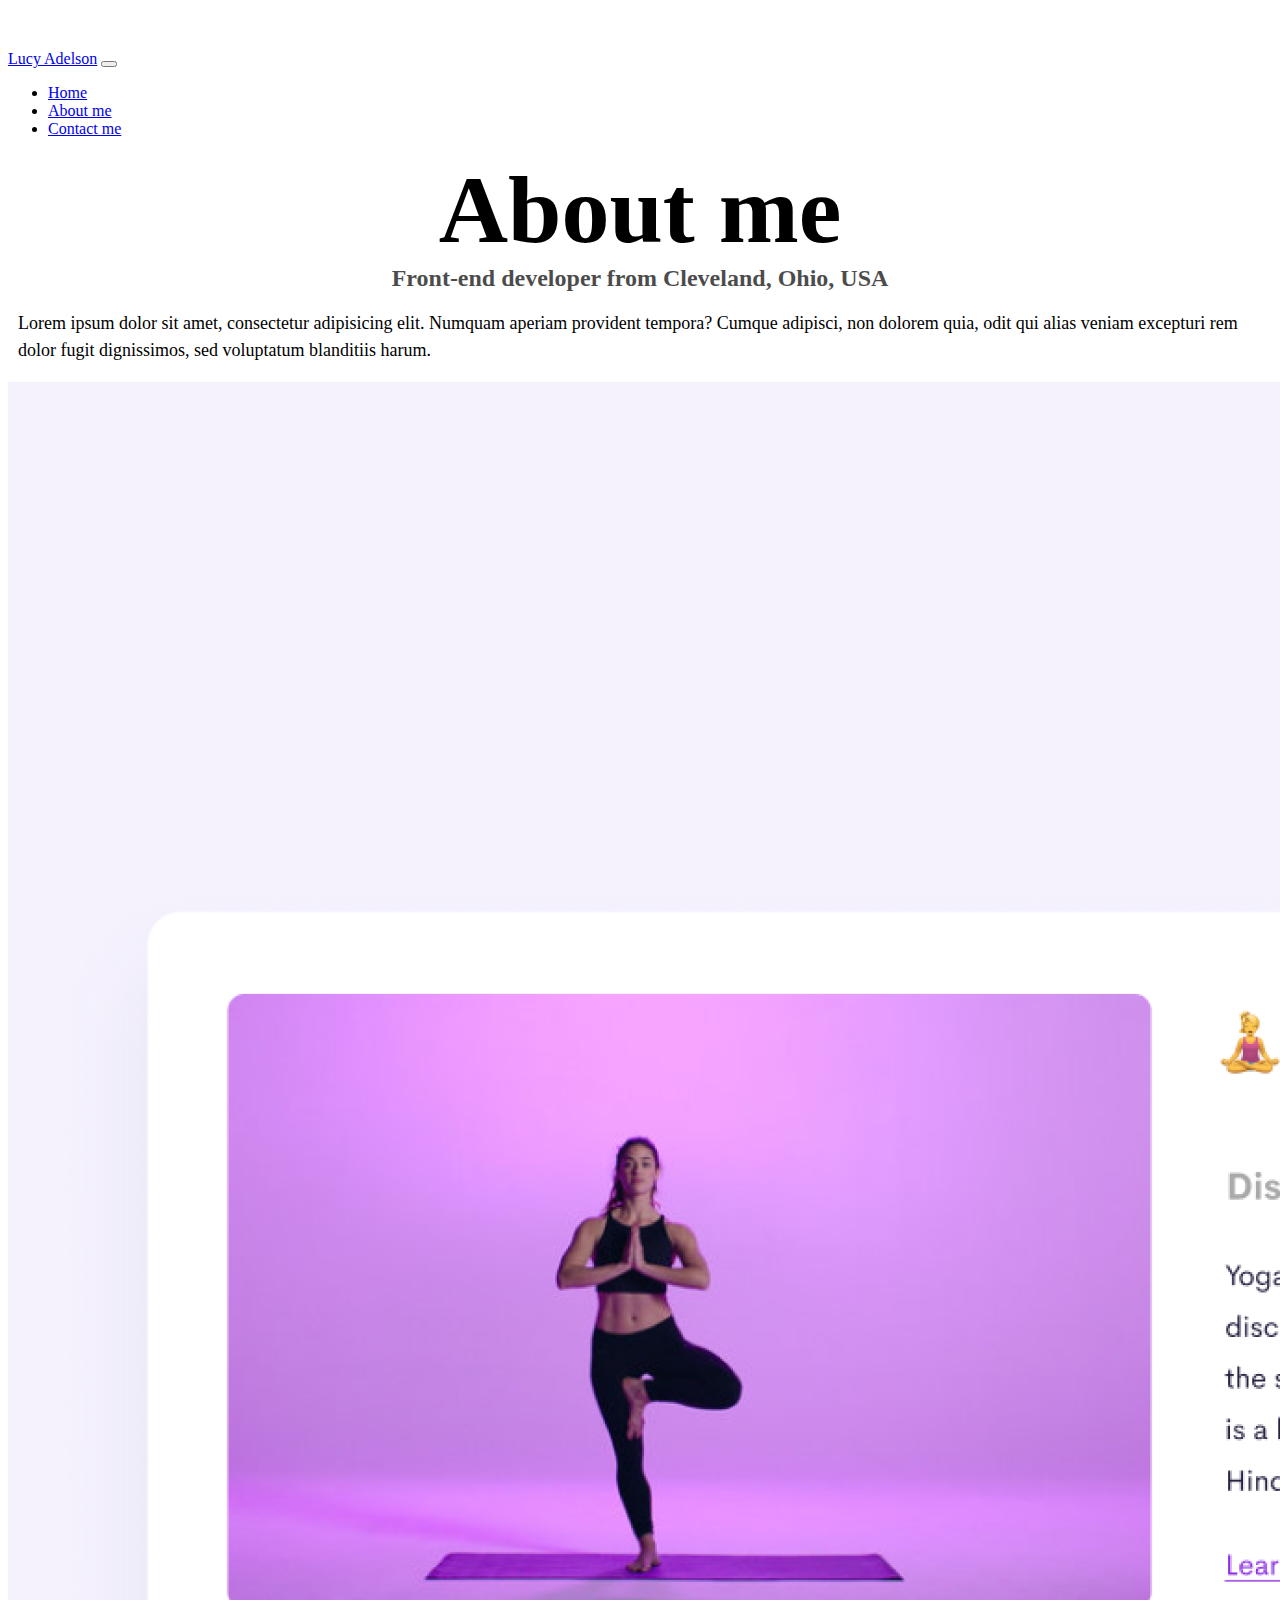
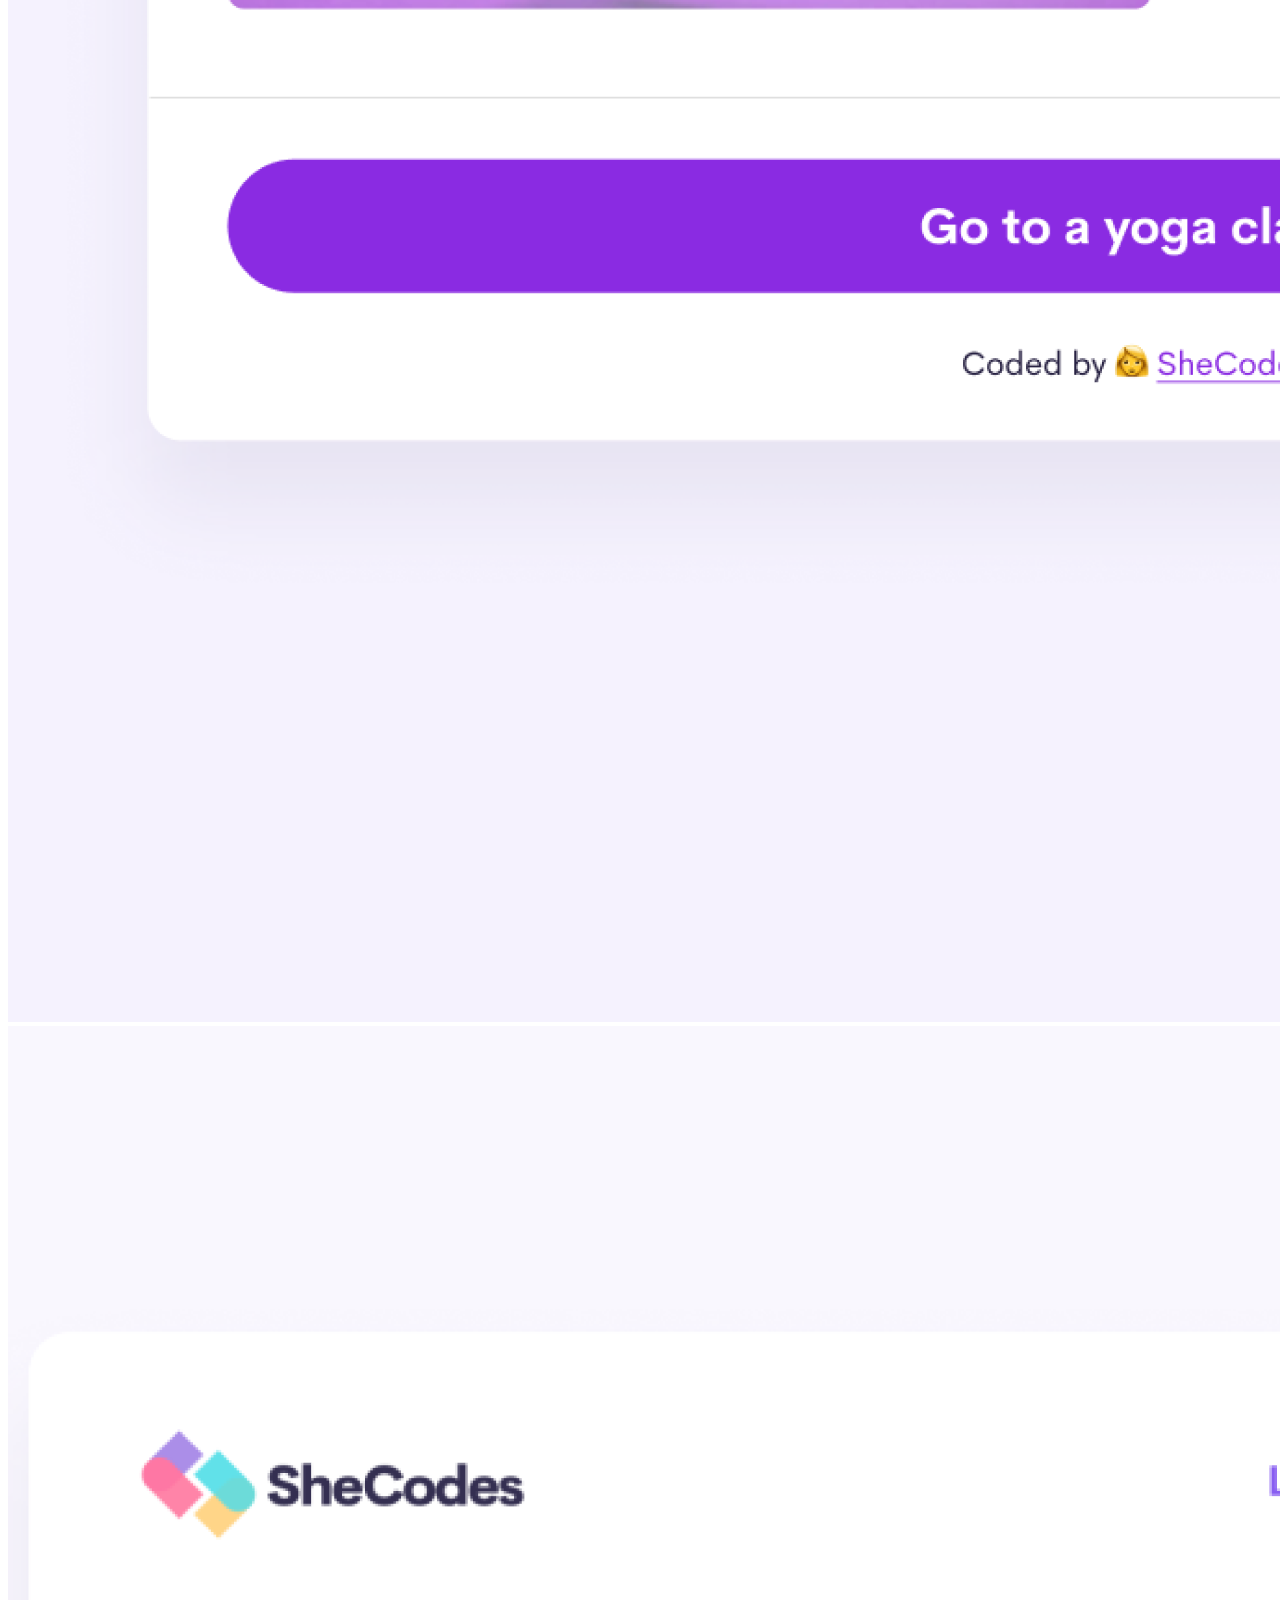
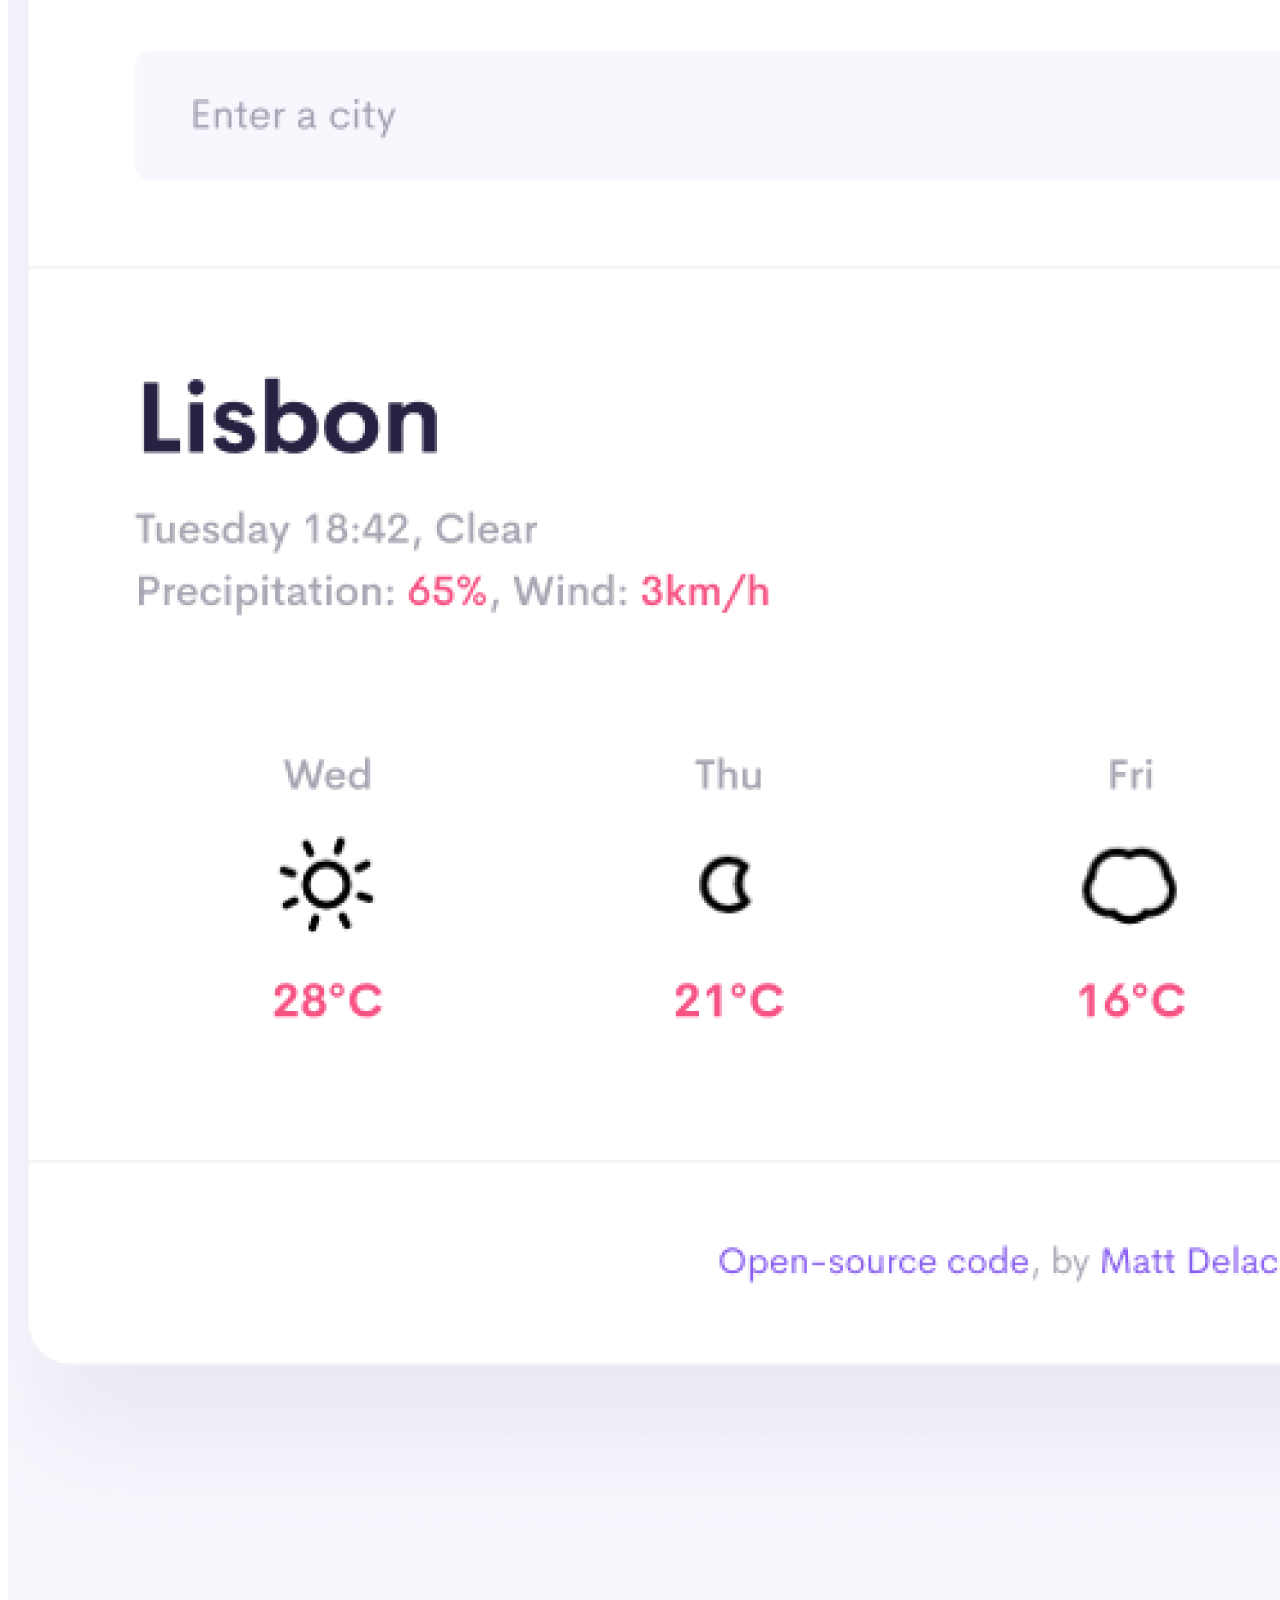
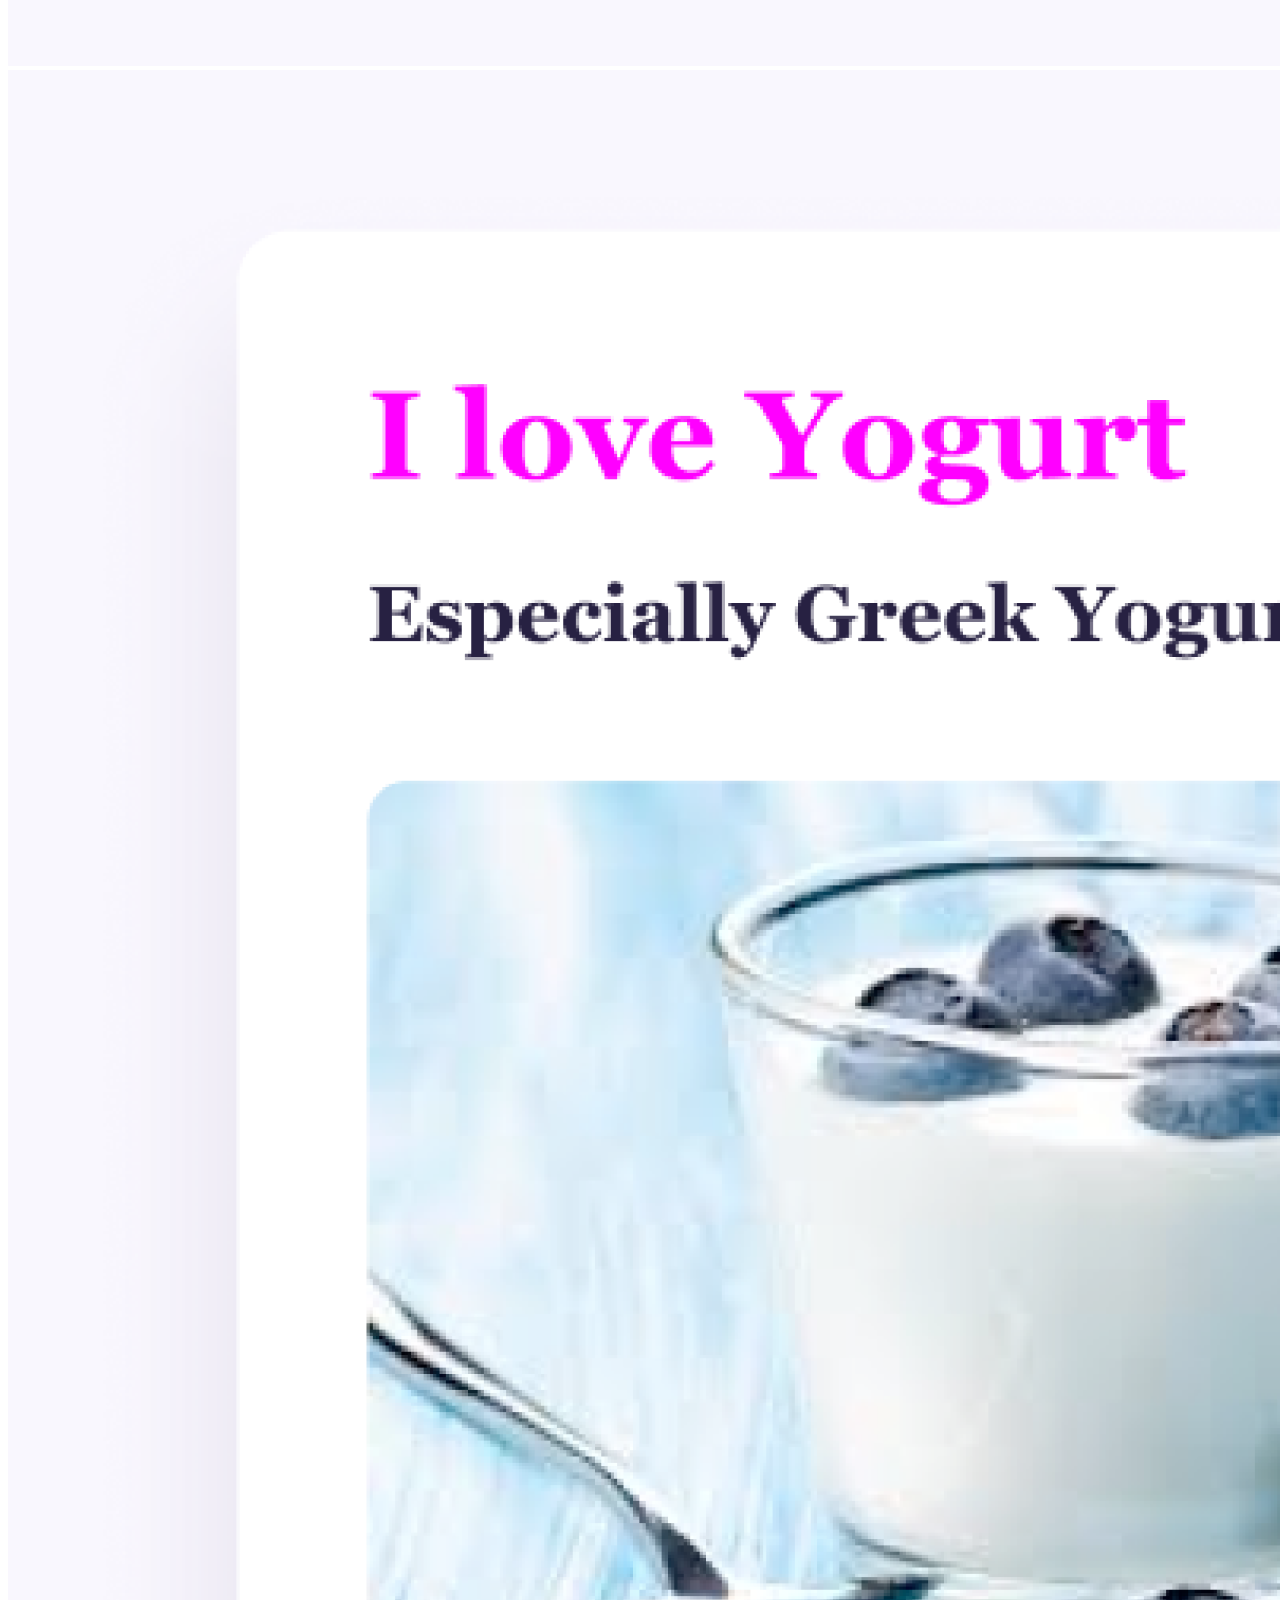
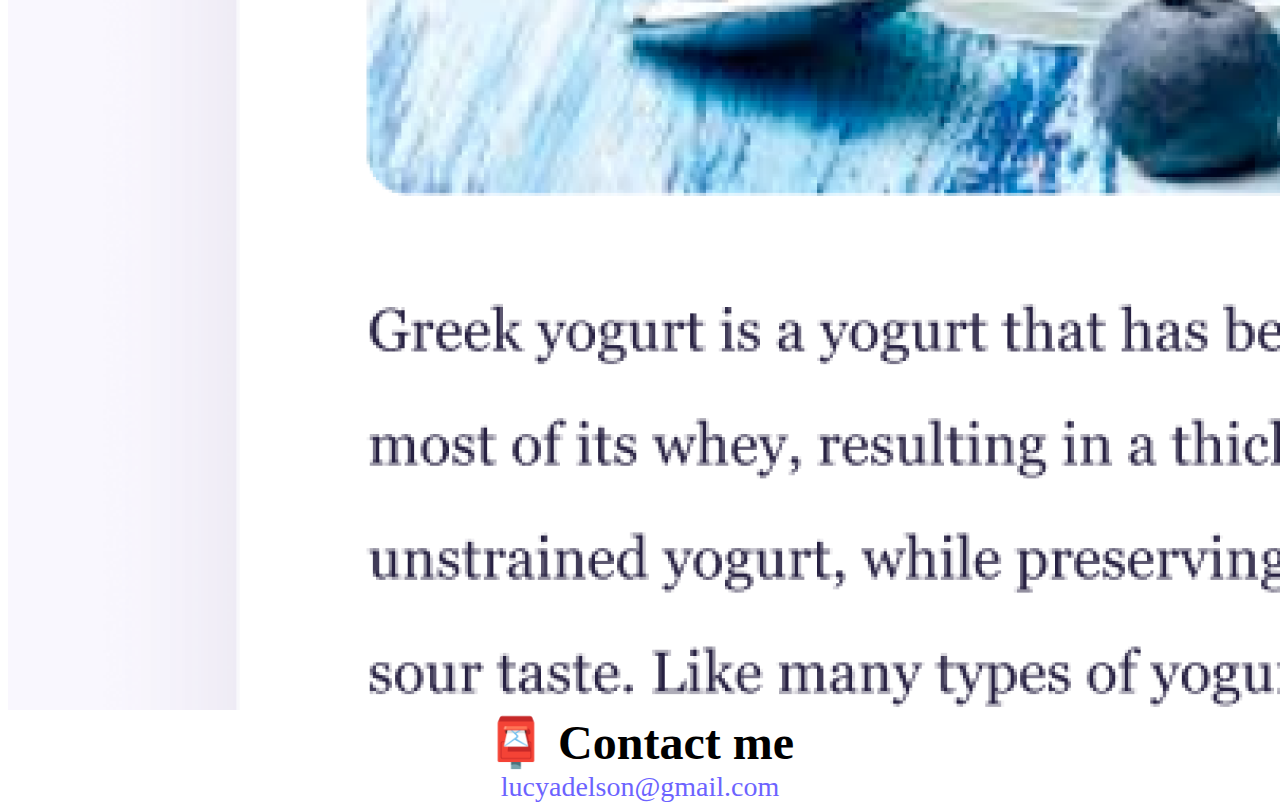
==== about.html @ 0283a570 "Created layout of pages for a mock portfolio; Added description to pages for SEO" ====
<!DOCTYPE html>
<html lang="en">
  <head>
    <meta charset="UTF-8" />
    <meta http-equiv="X-UA-Compatible" content="IE=edge" />
    <meta name="viewport" content="width=device-width, initial-scale=1.0" />
    <meta
      name="description"
      content="Learn about Lucy Adelson and their journey as a front-end developer."
    />
    <link
      href="https://cdn.jsdelivr.net/npm/bootstrap@5.2.0/dist/css/bootstrap.min.css"
      rel="stylesheet"
      integrity="sha384-gH2yIJqKdNHPEq0n4Mqa/HGKIhSkIHeL5AyhkYV8i59U5AR6csBvApHHNl/vI1Bx"
      crossorigin="anonymous"
    />
    <link rel="stylesheet" href="style.css" />
    <title>About Lucy Adelson - Front-End Deveoper</title>
  </head>
  <body>
    <nav class="navbar navbar-expand-lg bg-light fixed-top">
      <div class="container">
        <a class="navbar-brand" href="index.html">Lucy Adelson</a>
        <button
          class="navbar-toggler"
          type="button"
          data-bs-toggle="collapse"
          data-bs-target="#navbarNavDropdown"
          aria-controls="navbarNavDropdown"
          aria-expanded="false"
          aria-label="Toggle navigation"
        >
          <span class="navbar-toggler-icon"></span>
        </button>
        <div class="collapse navbar-collapse" id="navbarNavDropdown">
          <ul class="navbar-nav">
            <li class="nav-item">
              <a class="nav-link" aria-current="page" href="index.html">Home</a>
            </li>
            <li class="nav-item">
              <a class="nav-link active" href="about.html">About me</a>
            </li>
            <li class="nav-item">
              <a class="nav-link" href="about.html#contact">Contact me</a>
            </li>
          </ul>
        </div>
      </div>
    </nav>
    <h1 class="pt-5">About me</h1>
    <h3 class="mb-4">Front-end developer from Cleveland, Ohio, USA</h3>
    <div class="about-paragraphs text-center">
      <p>
        Lorem ipsum dolor sit amet, consectetur adipisicing elit. Numquam
        aperiam provident tempora? Cumque adipisci, non dolorem quia, odit qui
        alias veniam excepturi rem dolor fugit dignissimos, sed voluptatum
        blanditiis harum.
      </p>
    </div>
    <div class="container">
      <div class="row mt-4">
        <div class="col-md-4">
          <img
            src="images/yoga.png"
            alt="Yoga App"
            class="img-fluid p-2 shadow rounded"
          />
        </div>
        <div class="col-md-4">
          <img
            src="images/weather.png"
            alt="Weather App"
            class="img-fluid p-2 shadow rounded"
          />
        </div>
        <div class="col-md-4">
          <img
            src="images/yogurt.png"
            alt="Yogurt App"
            class="img-fluid p-2 shadow rounded"
          />
        </div>
      </div>
    </div>
    <div id="contact">
      <h2 class="mt-5">📮 Contact me</h2>
      <a
        href="mailto:lucyadelson@gmail.com"
        class="email-link"
        title="Email Lucy"
      >
        lucyadelson@gmail.com
      </a>
    </div>
    <script
      src="https://cdn.jsdelivr.net/npm/bootstrap@5.2.0/dist/js/bootstrap.bundle.min.js"
      integrity="sha384-A3rJD856KowSb7dwlZdYEkO39Gagi7vIsF0jrRAoQmDKKtQBHUuLZ9AsSv4jD4Xa"
      crossorigin="anonymous"
    ></script>
  </body>
</html>
---- style.css ----
:root {
  --primary-color: #6c63ff;
  --secondary-color: #f5f2fe;
  --box-shadow: 0 5px 10px rgba(0, 0, 0, 0.3);
}

body {
  margin-top: 50px;
}

h1,
h2,
h3 {
  text-align: center;
  margin: 0;
}

h1 {
  font-size: 96px;
}

h2 {
  font-size: 48px;
}

h3 {
  font-size: 24px;
  opacity: 0.7;
}

p {
  font-size: 18px;
  line-height: 1.5;
}

.navigation-links {
  display: flex;
  margin-top: 40px;
  margin-bottom: 48px;
  justify-content: center;
}

.navigation-links a {
  margin: 20px;
  border-radius: 4px;
  padding: 20px 15px;
  text-decoration: none;
  text-transform: capitalize;
}

.contact-link {
  background: var(--primary-color);
  box-shadow: var(--box-shadow);
  color: white;
}

.about-link {
  color: var(--primary-color);
  border: 1px solid var(--primary-color);
}

.about-paragraphs {
  font-size: 18px;
  margin: 10px;
}

.email-link {
  display: flex;
  justify-content: center;
  color: var(--primary-color);
  font-size: 28px;
  text-decoration: none;
}

.email-link:hover {
  text-decoration: underline;
}

.launch-app-link {
  text-decoration: none;
  color: white;
  background-color: var(--primary-color);
  padding: 20px 15px;
  border-radius: 4px;
  box-shadow: var(--box-shadow);
}
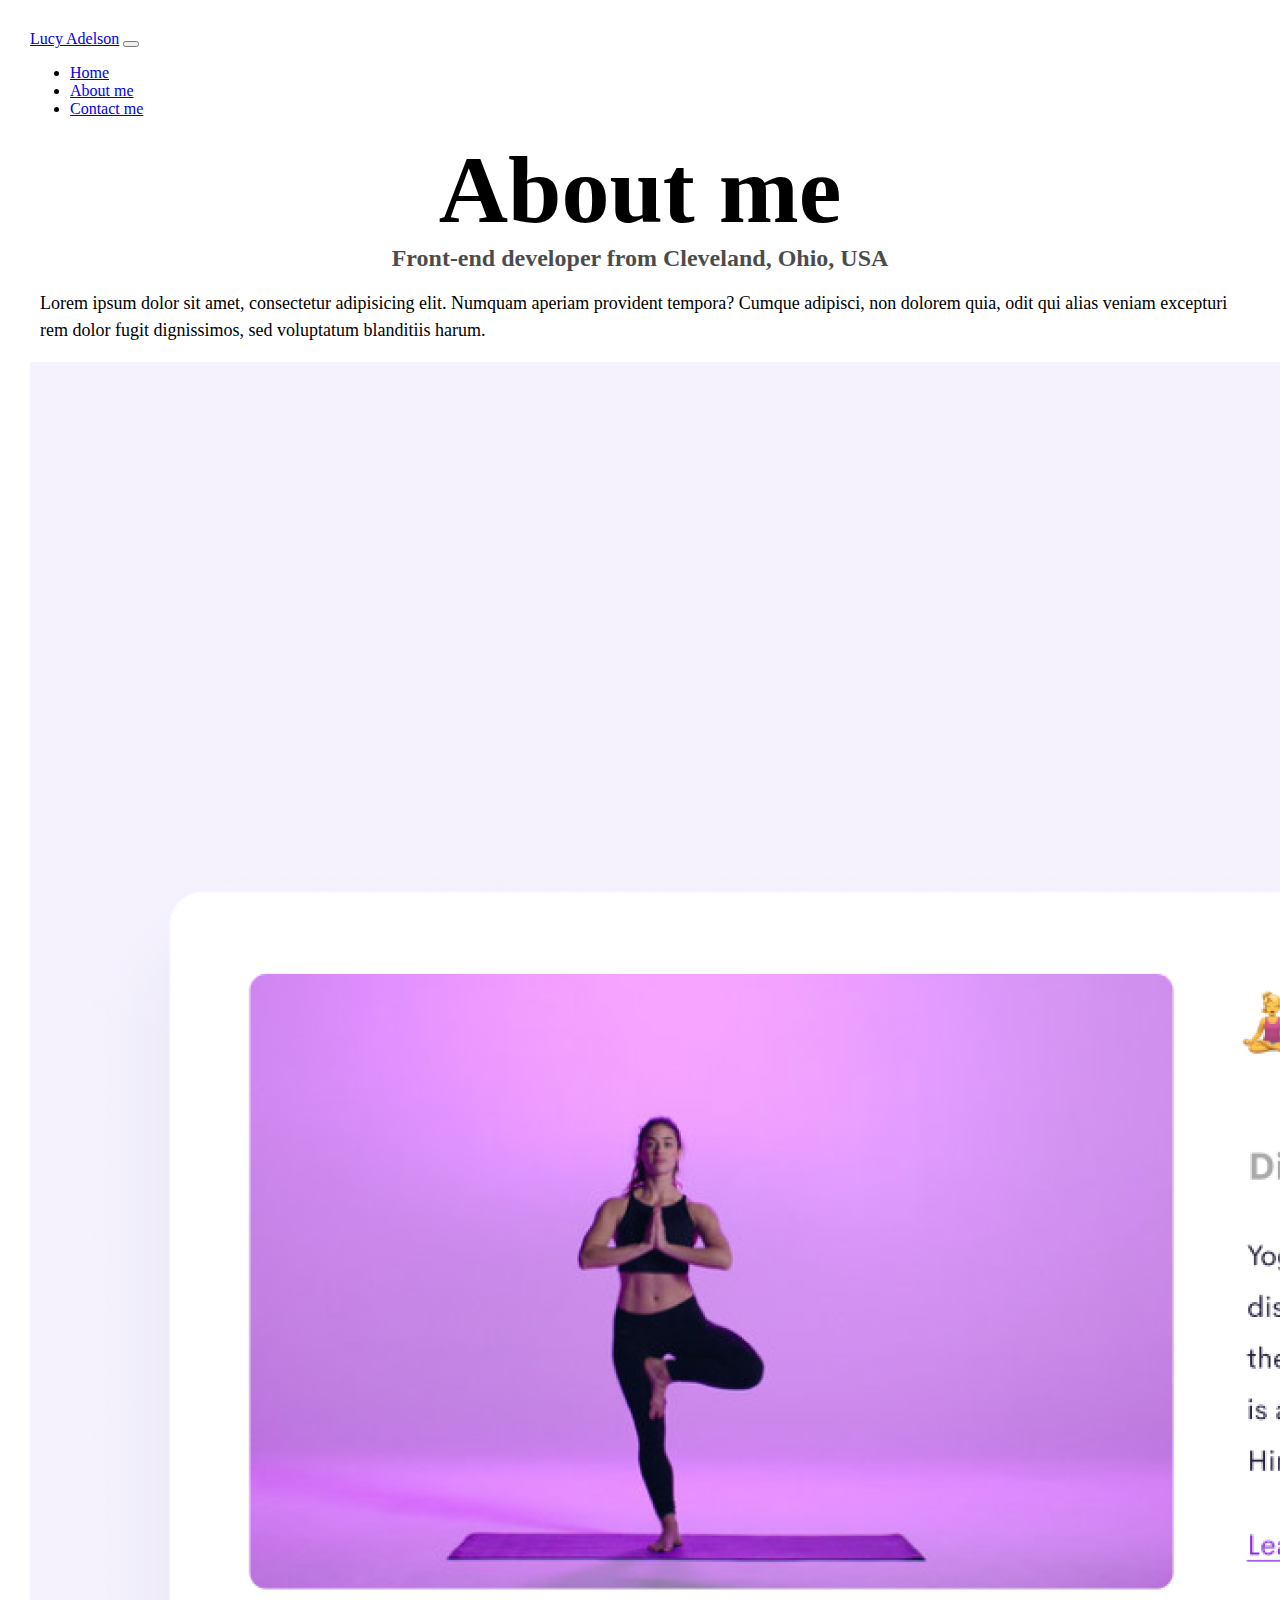
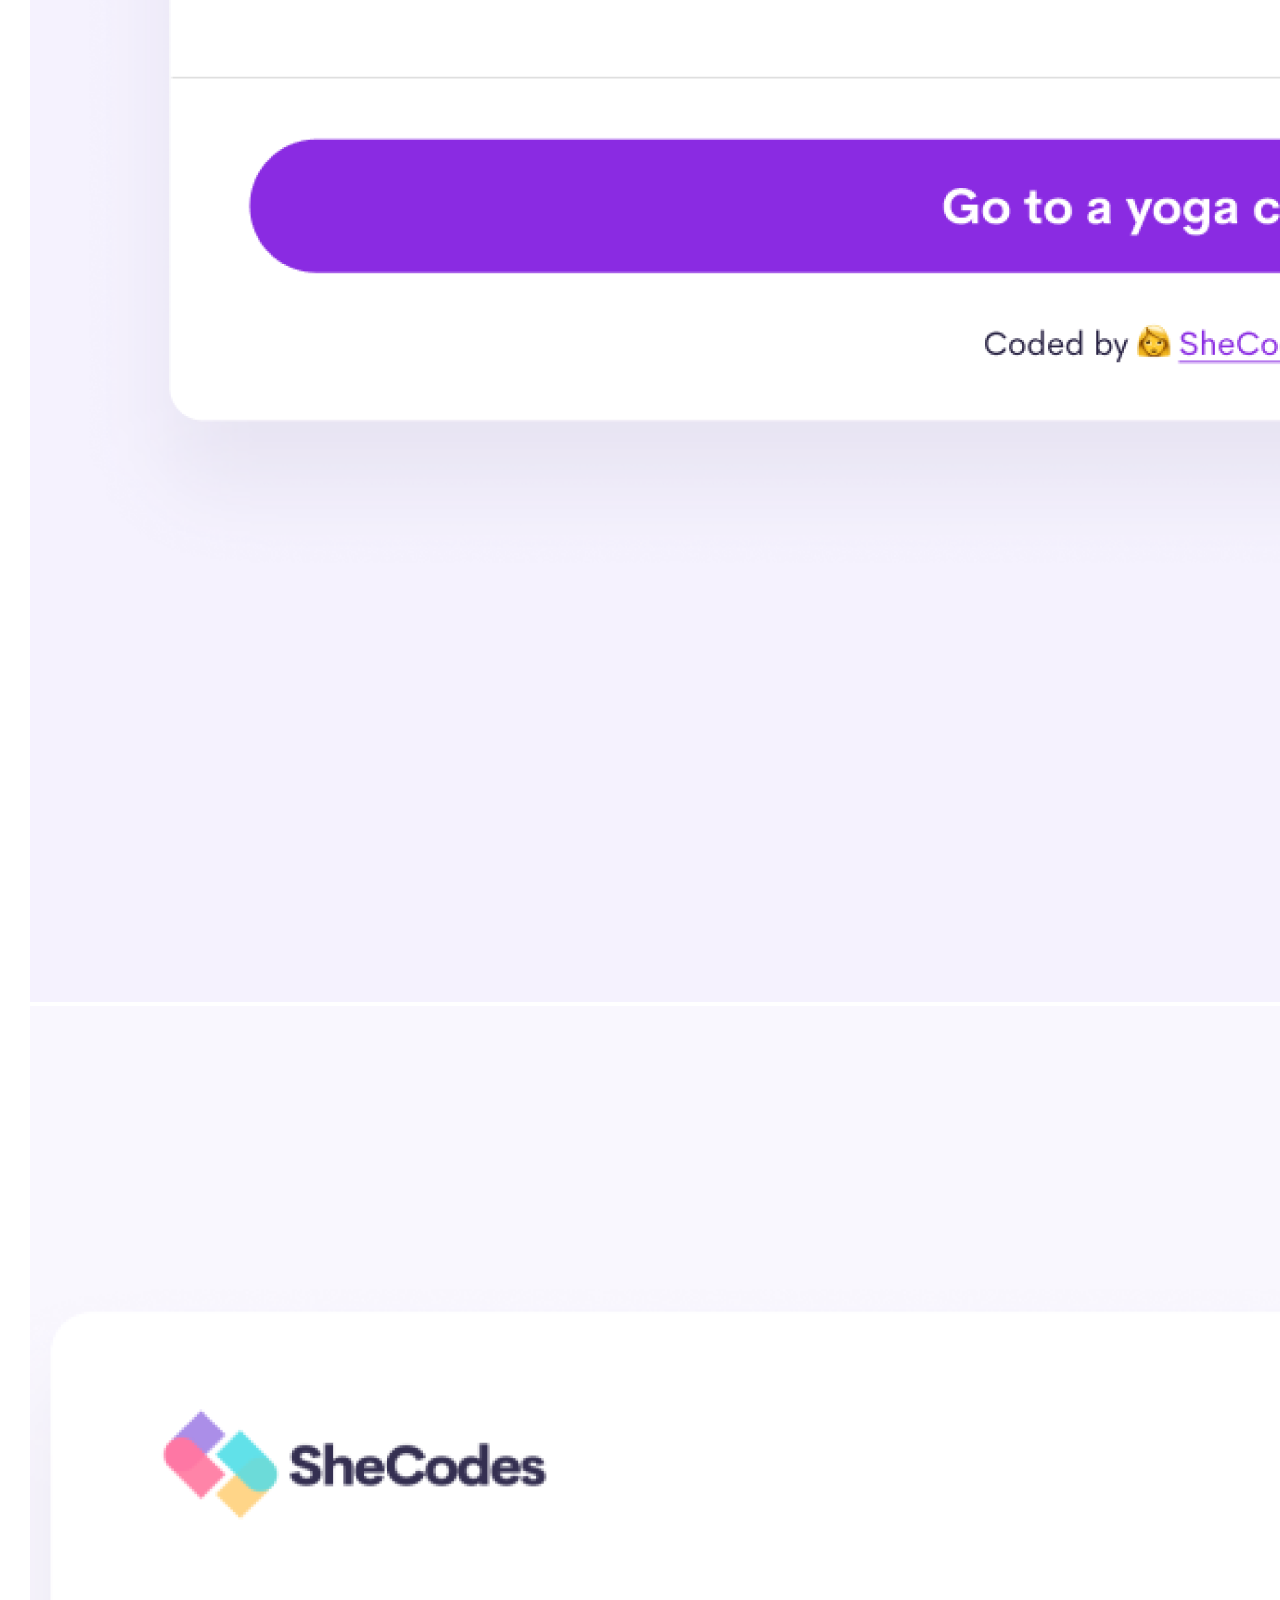
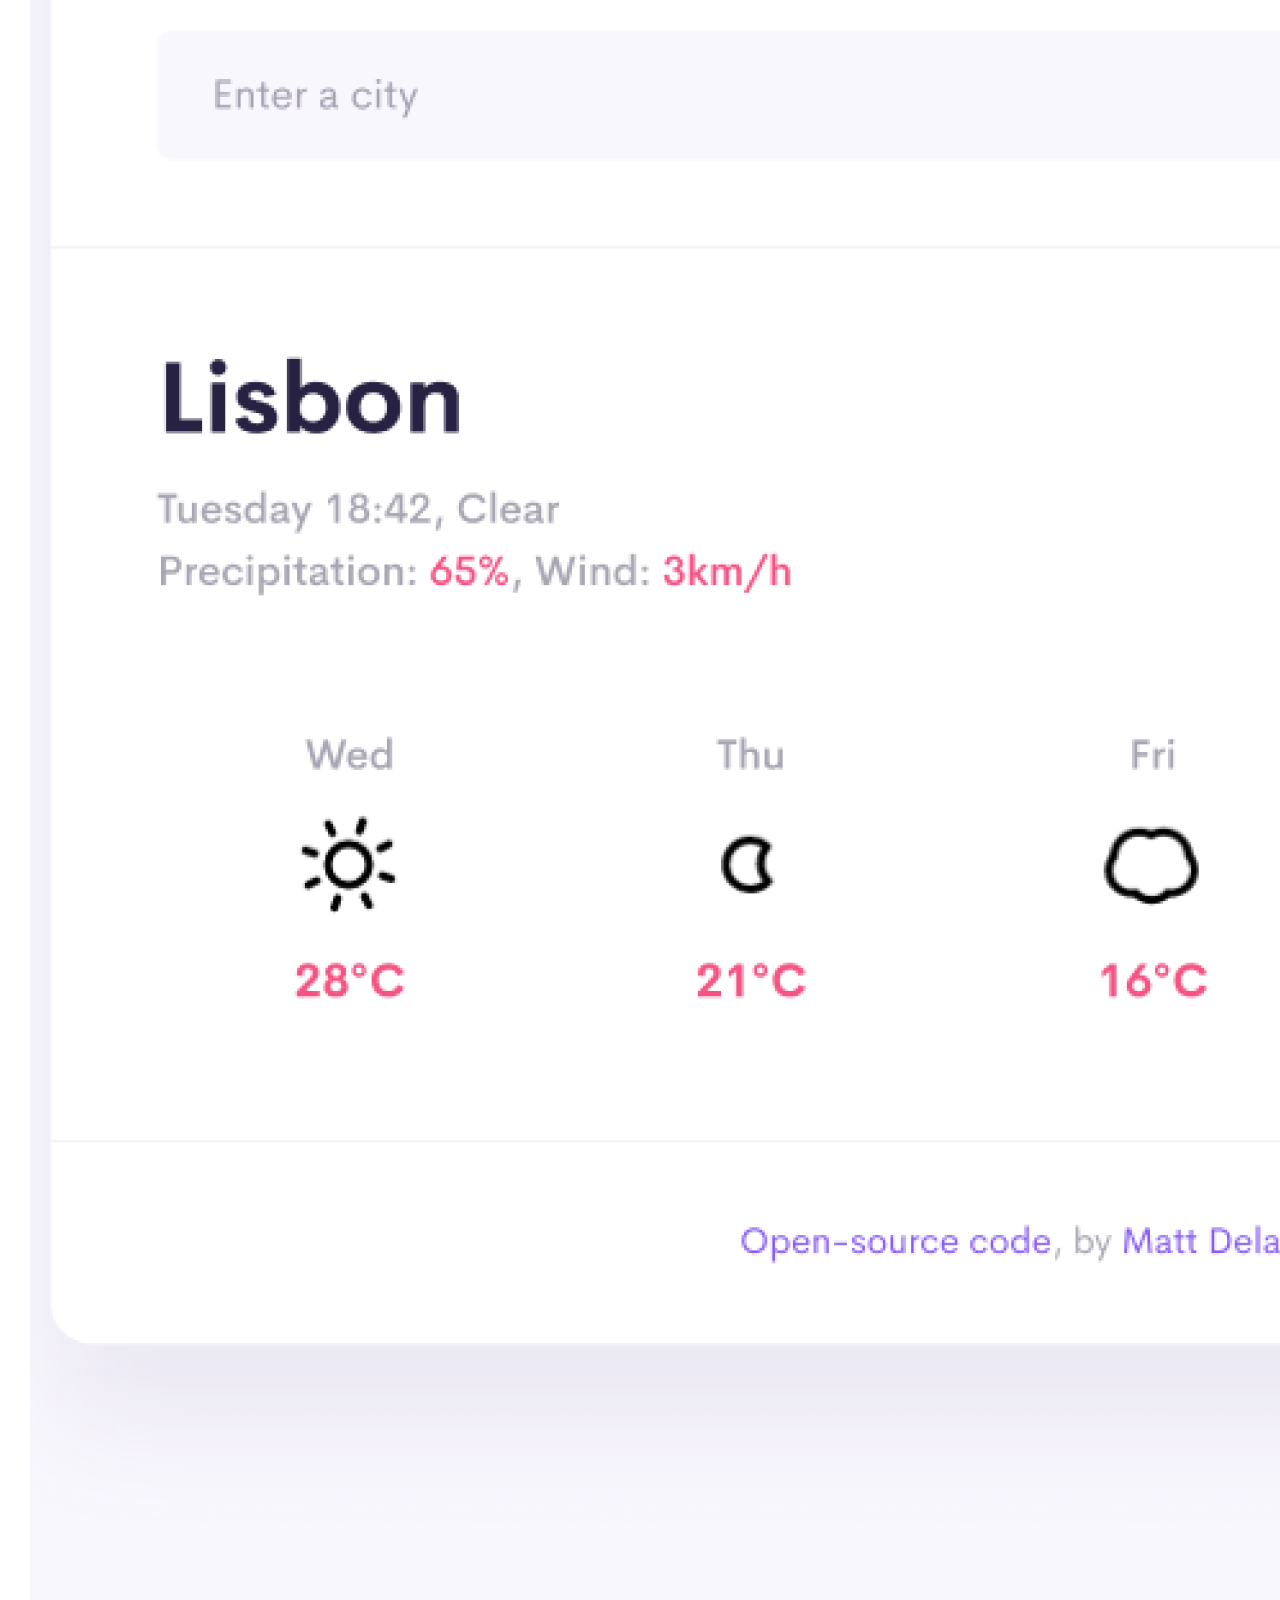
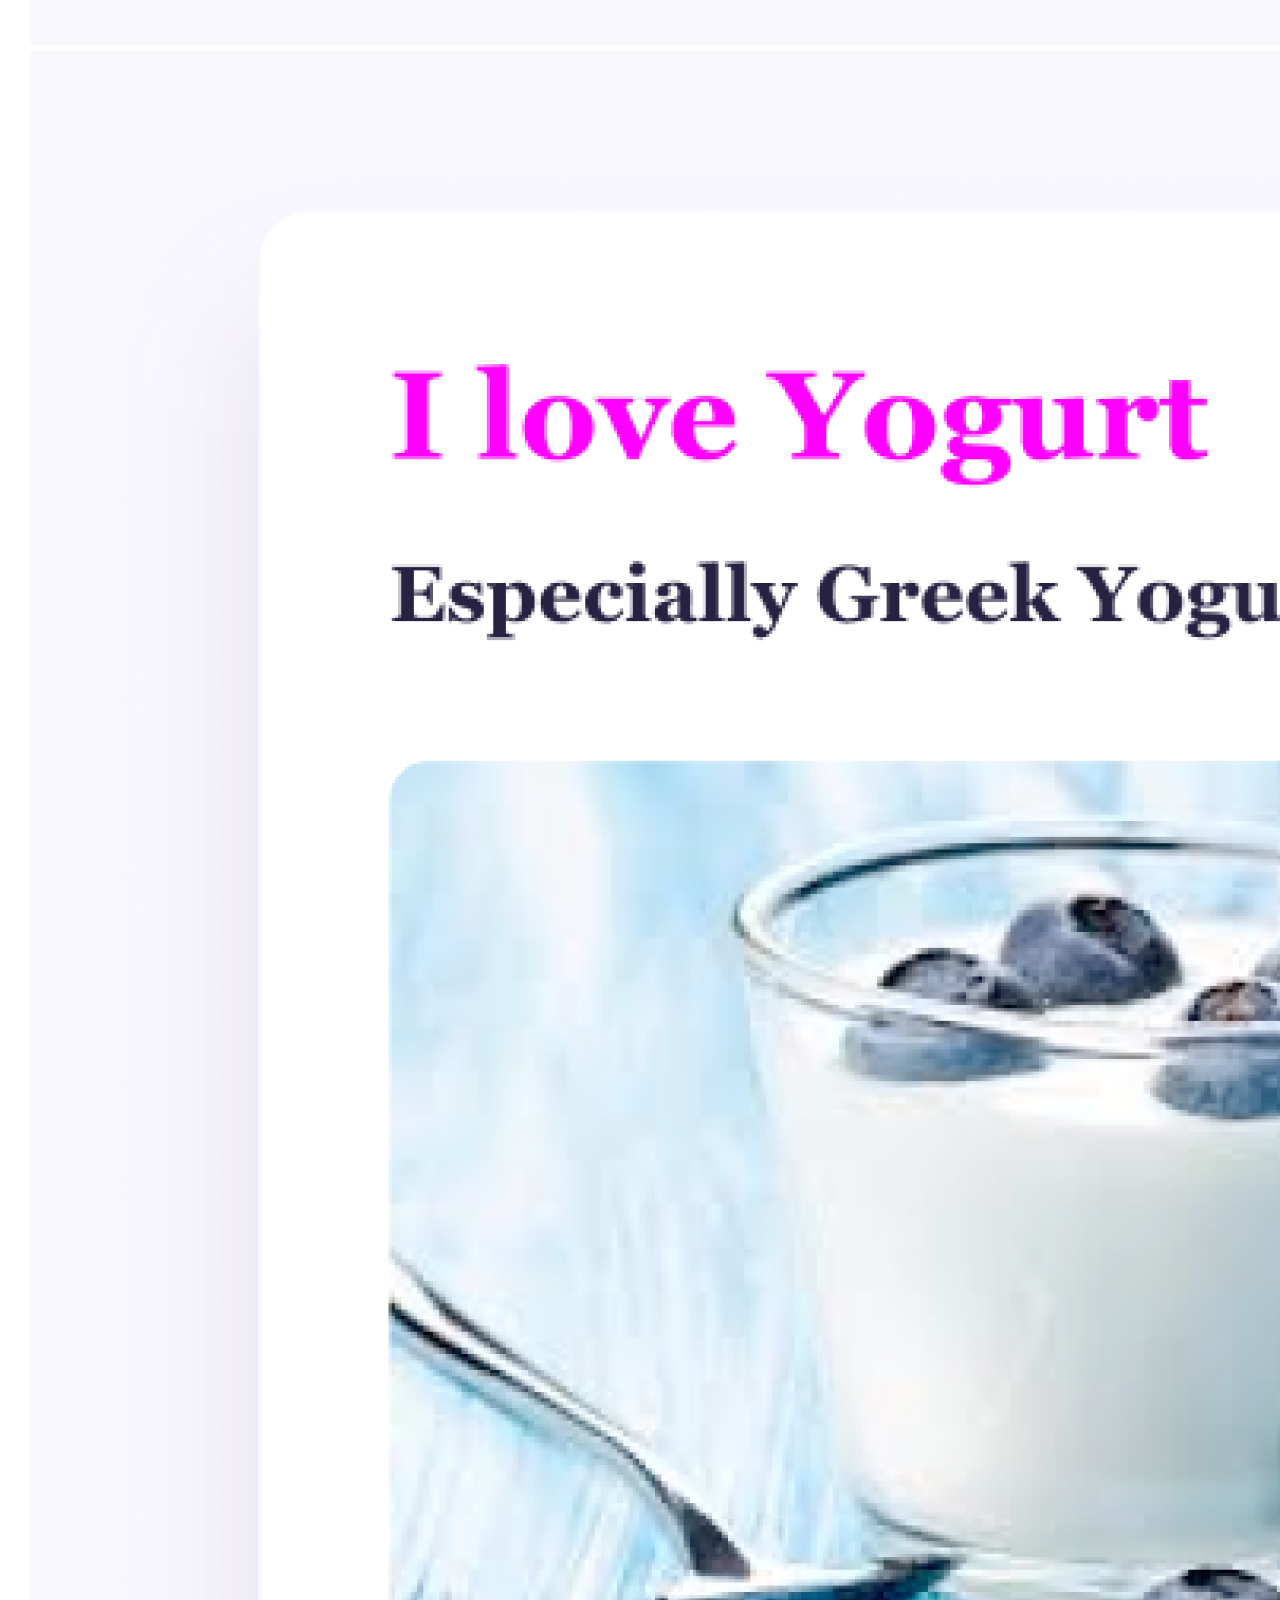
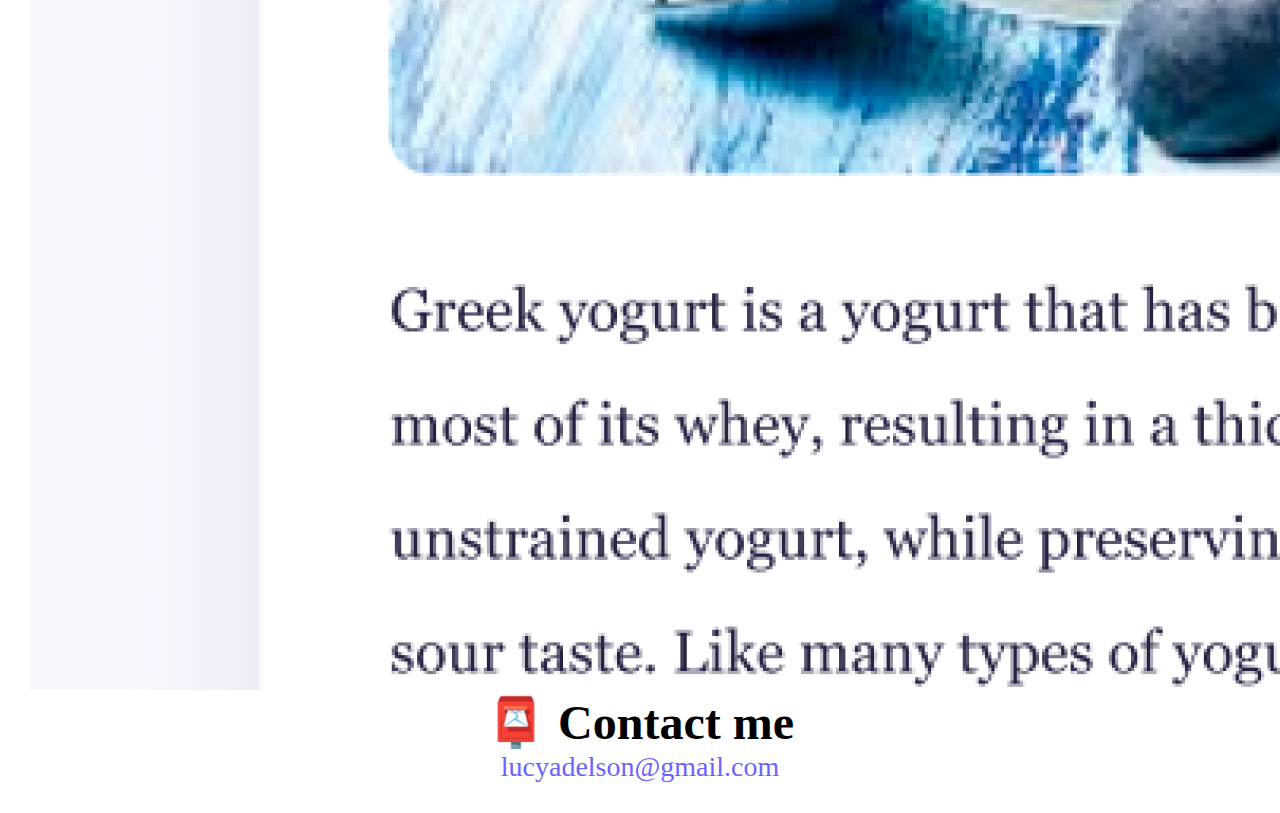
==== commit f3efe1da: "Adjusted sizing for mobile platforms" ====
--- a/about.html
+++ b/about.html
@@ -63,21 +63,21 @@
           <img
             src="images/yoga.png"
             alt="Yoga App"
-            class="img-fluid p-2 shadow rounded"
+            class="img-fluid p-2 shadow rounded about-img"
           />
         </div>
         <div class="col-md-4">
           <img
             src="images/weather.png"
             alt="Weather App"
-            class="img-fluid p-2 shadow rounded"
+            class="img-fluid p-2 shadow rounded about-img"
           />
         </div>
         <div class="col-md-4">
           <img
             src="images/yogurt.png"
             alt="Yogurt App"
-            class="img-fluid p-2 shadow rounded"
+            class="img-fluid p-2 shadow rounded about-img"
           />
         </div>
       </div>
--- a/style.css
+++ b/style.css
@@ -5,7 +5,7 @@
 }
 
 body {
-  margin-top: 50px;
+  margin: 30px;
 }
 
 h1,
@@ -84,3 +84,29 @@
   border-radius: 4px;
   box-shadow: var(--box-shadow);
 }
+
+@media (max-width: 600px) {
+  .index-img {
+    display: none;
+  }
+  h1 {
+    font-size: 60px;
+  }
+  h2 {
+    font-size: 37px;
+  }
+  .about-img {
+    margin-top: 10px;
+  }
+}
+@media (max-width: 280px) {
+  h1 {
+    font-size: 48px;
+  }
+  h2 {
+    font-size: 32px;
+  }
+  .email-link {
+    font-size: 24px;
+  }
+}
